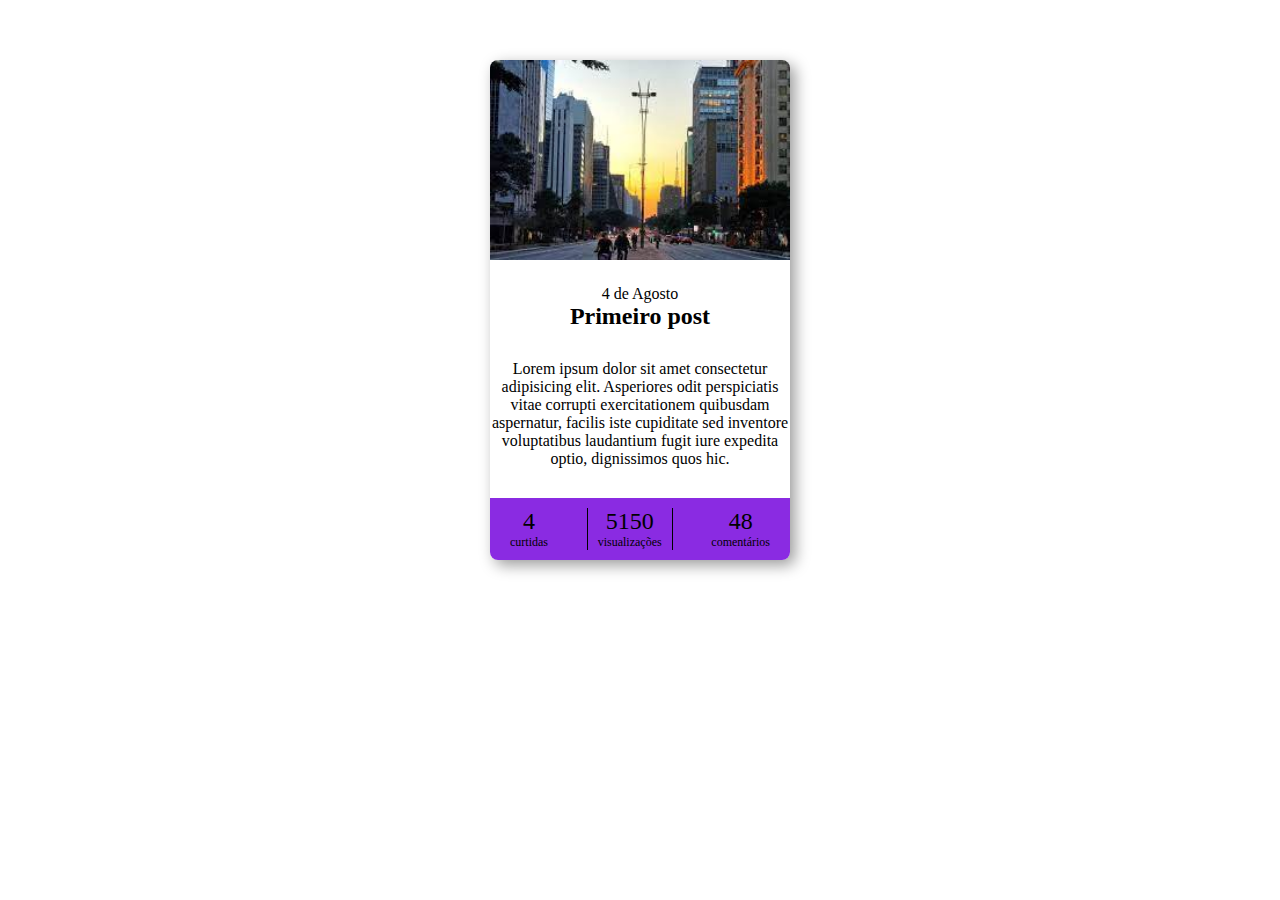
==== cards-2.0/index.html @ 48a36d35 "início cards 2.0" ====
<!DOCTYPE html>
<html lang="pt-br">

<head>
    <link rel="stylesheet" href="style.css">
    <meta charset="UTF-8">
    <meta http-equiv="X-UA-Compatible" content="IE=edge">
    <meta name="viewport" content="width=device-width, initial-scale=1.0">
    <title>Sessão Cards</title>
</head>

<body>
    <div class="container">
        <div class="cards">
            <div class="imagem">
                
            </div>
            <div class="texto">
                <span class="data">4 de Agosto</span>
                <h2>Primeiro post</h1>
                    <p>Lorem ipsum dolor sit amet consectetur adipisicing elit. Asperiores odit perspiciatis vitae
                        corrupti exercitationem quibusdam aspernatur, facilis iste cupiditate sed inventore voluptatibus
                        laudantium fugit iure expedita optio, dignissimos quos hic.</p>
            </div>
            <div class="dados">
                <div class="curtidas">
                    <div class="valor">4</div>
                    <div class="tipo">curtidas</div>
                </div>
                <div class="visualizacoes">
                    <div class="valor">5150</div>
                    <div class="tipo">visualizações</div>
                </div>
                <div class="comentarios">
                    <div class="valor">48</div>
                    <div class="tipo">comentários</div>
                </div>
            </div>
        </div>
    </div>
</body>

</html>
---- cards-2.0/style.css ----
* {
    margin: 0;
    padding: 0;
    box-sizing: border-box;
}

.cards {
    width: 300px;
    margin: 60px auto;
    border-radius: 8px;
    box-shadow: 5px 5px 15px rgba(0, 0, 0, 0.4);
}

.imagem {
    height: 200px;
    background: url("assets/img1.jpg");
    background-size: cover;
    border-radius: 8px 8px 0 0;
}

.texto {
    text-align: center;
    margin-top: 25px;
}

.texto p {
    margin-top: 30px;
}

.dados {
    display: flex;
    justify-content: space-between;
    text-align: center;
    background-color: blueviolet;
    border-radius: 0 0 8px 8px;
    padding: 10px 20px;
    margin-top: 30px;
}

.valor {
    font-size: 24px;
}

.tipo {
    font-size: 12px;
}

.visualizacoes {
    border-right: 1px solid #000;
    border-left: 1px solid #000;
    padding: 0 10px 0 10px;
}
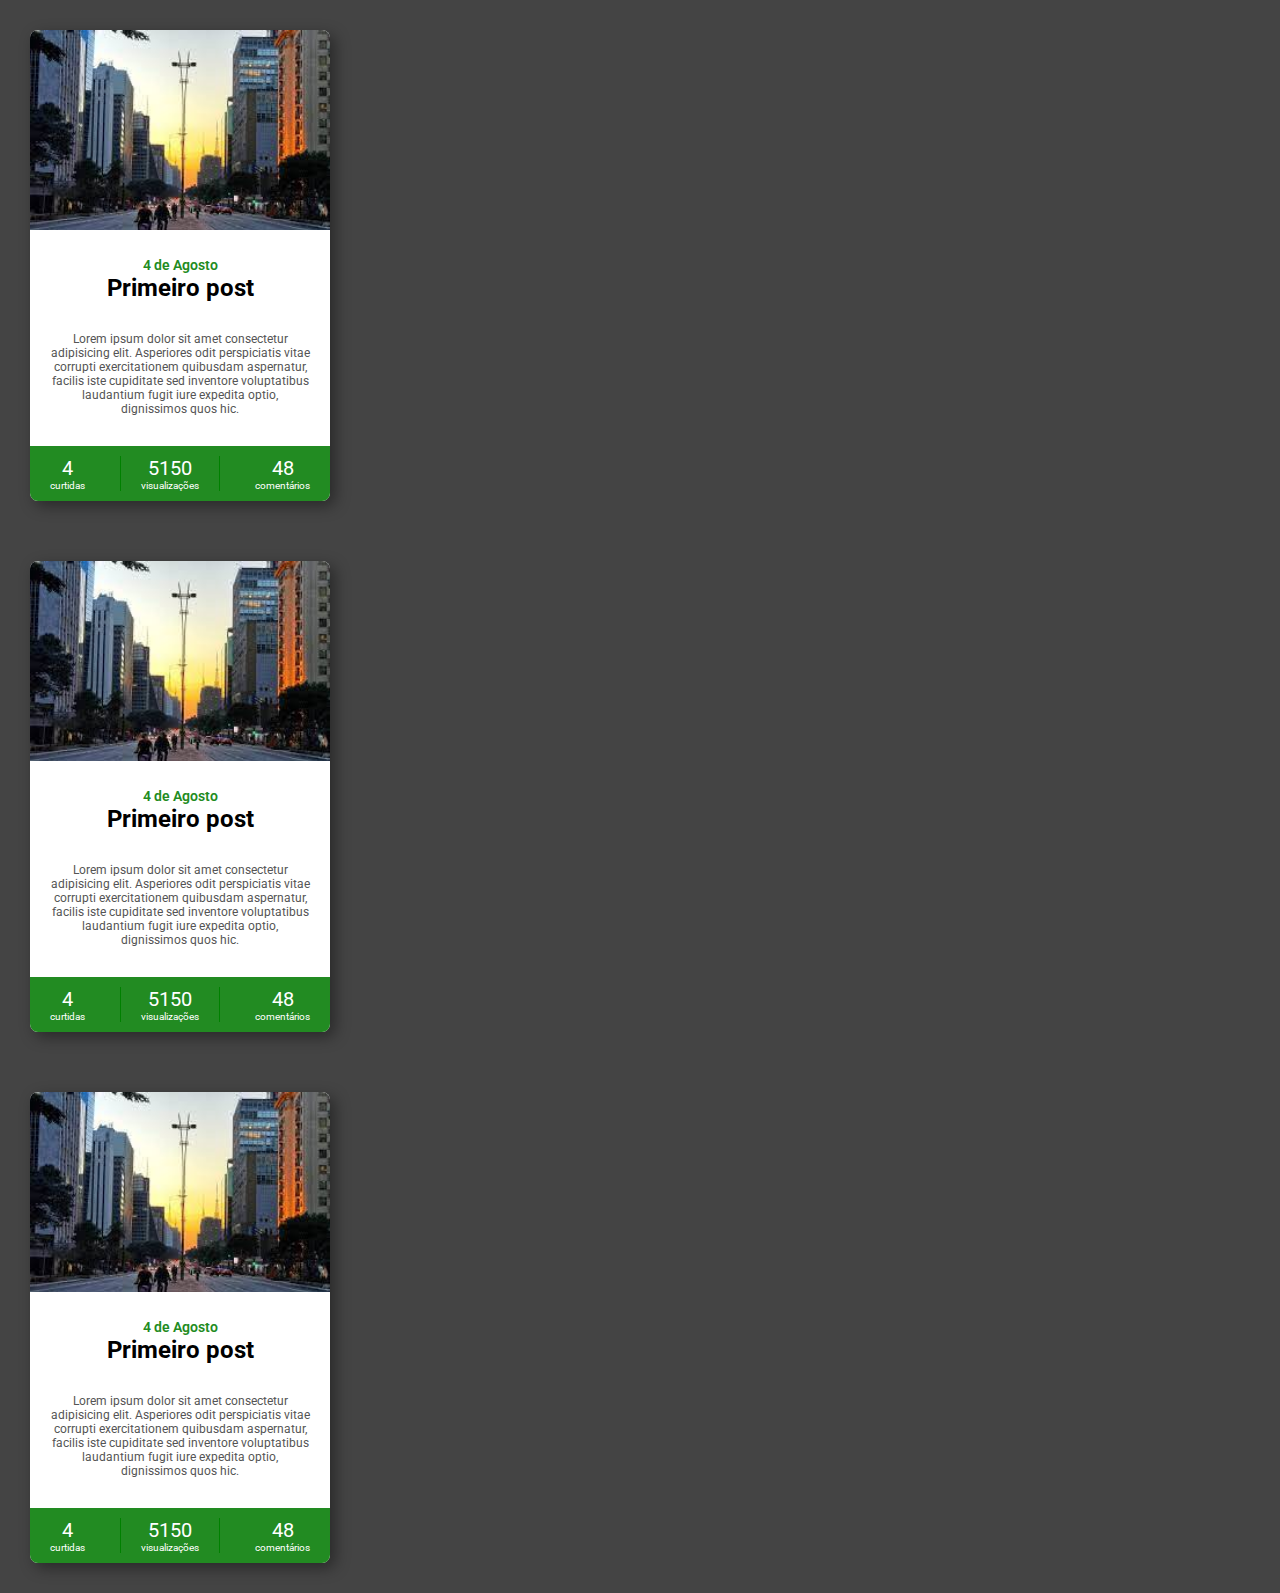
==== commit 50e885e1: "css responsivo" ====
--- a/cards-2.0/index.html
+++ b/cards-2.0/index.html
@@ -11,7 +11,61 @@
 
 <body>
     <div class="container">
-        <div class="cards">
+        <div class="cards" id="card1">
+            <div class="imagem">
+                
+            </div>
+            <div class="texto">
+                <span class="data">4 de Agosto</span>
+                <h2>Primeiro post</h1>
+                    <p>Lorem ipsum dolor sit amet consectetur adipisicing elit. Asperiores odit perspiciatis vitae
+                        corrupti exercitationem quibusdam aspernatur, facilis iste cupiditate sed inventore voluptatibus
+                        laudantium fugit iure expedita optio, dignissimos quos hic.</p>
+            </div>
+            <div class="dados">
+                <div class="curtidas">
+                    <div class="valor">4</div>
+                    <div class="tipo">curtidas</div>
+                </div>
+                <div class="visualizacoes">
+                    <div class="valor">5150</div>
+                    <div class="tipo">visualizações</div>
+                </div>
+                <div class="comentarios">
+                    <div class="valor">48</div>
+                    <div class="tipo">comentários</div>
+                </div>
+            </div>
+        </div>
+
+        <div class="cards" id="card2">
+            <div class="imagem">
+                
+            </div>
+            <div class="texto">
+                <span class="data">4 de Agosto</span>
+                <h2>Primeiro post</h1>
+                    <p>Lorem ipsum dolor sit amet consectetur adipisicing elit. Asperiores odit perspiciatis vitae
+                        corrupti exercitationem quibusdam aspernatur, facilis iste cupiditate sed inventore voluptatibus
+                        laudantium fugit iure expedita optio, dignissimos quos hic.</p>
+            </div>
+            <div class="dados">
+                <div class="curtidas">
+                    <div class="valor">4</div>
+                    <div class="tipo">curtidas</div>
+                </div>
+                <div class="visualizacoes">
+                    <div class="valor">5150</div>
+                    <div class="tipo">visualizações</div>
+                </div>
+                <div class="comentarios">
+                    <div class="valor">48</div>
+                    <div class="tipo">comentários</div>
+                </div>
+            </div>
+        </div>
+
+        <div class="cards" id="card3">
             <div class="imagem">
                 
             </div>
--- a/cards-2.0/style.css
+++ b/cards-2.0/style.css
@@ -1,14 +1,33 @@
+@import url('https://fonts.googleapis.com/css2?family=Roboto+Mono&family=Roboto:wght@500;700&display=swap');
+
 * {
     margin: 0;
     padding: 0;
     box-sizing: border-box;
 }
 
+body {
+    font-family: 'Roboto', sans-serif;
+    background-color: #444;
+}
+
+.container {
+    width: 1200px;
+    display: flex;
+    justify-content: center;
+    margin: 60px auto;
+}
+
 .cards {
     width: 300px;
+    background-color: #fff;
     margin: 60px auto;
     border-radius: 8px;
     box-shadow: 5px 5px 15px rgba(0, 0, 0, 0.4);
+    margin: 0 10px;
+    transition: 0.5s ease;
+    cursor: pointer;
+    margin: 30px;
 }
 
 .imagem {
@@ -21,32 +40,58 @@
 .texto {
     text-align: center;
     margin-top: 25px;
+    padding: 0 20px;
+}
+
+.data {
+    color: #228B22;
+    font-size: 14px;
+    font-weight: 600;
 }
 
 .texto p {
     margin-top: 30px;
+    font-size: 12px;
+    color: #555;
 }
 
 .dados {
     display: flex;
     justify-content: space-between;
     text-align: center;
-    background-color: blueviolet;
+    background-color: #228B22;
     border-radius: 0 0 8px 8px;
     padding: 10px 20px;
     margin-top: 30px;
+    color: #fff;
 }
 
 .valor {
-    font-size: 24px;
+    font-size: 20px;
 }
 
 .tipo {
-    font-size: 12px;
+    font-size: 10px;
 }
 
 .visualizacoes {
-    border-right: 1px solid #000;
-    border-left: 1px solid #000;
-    padding: 0 10px 0 10px;
+    border-right: 1px solid #008000;
+    border-left: 1px solid #008000;
+    padding: 0 20px 0 20px;
 }
+
+.cards:hover {
+    transform: scale(1.15);
+    box-shadow: 5px 5px 15px rgba(0, 0, 0, 0.6);
+}
+
+
+@media (min-width: 300px) {
+    .container {
+        width: 300px;
+        display: flex;
+        flex-direction: column;
+        justify-content: center;
+        margin: 0;
+    }
+}